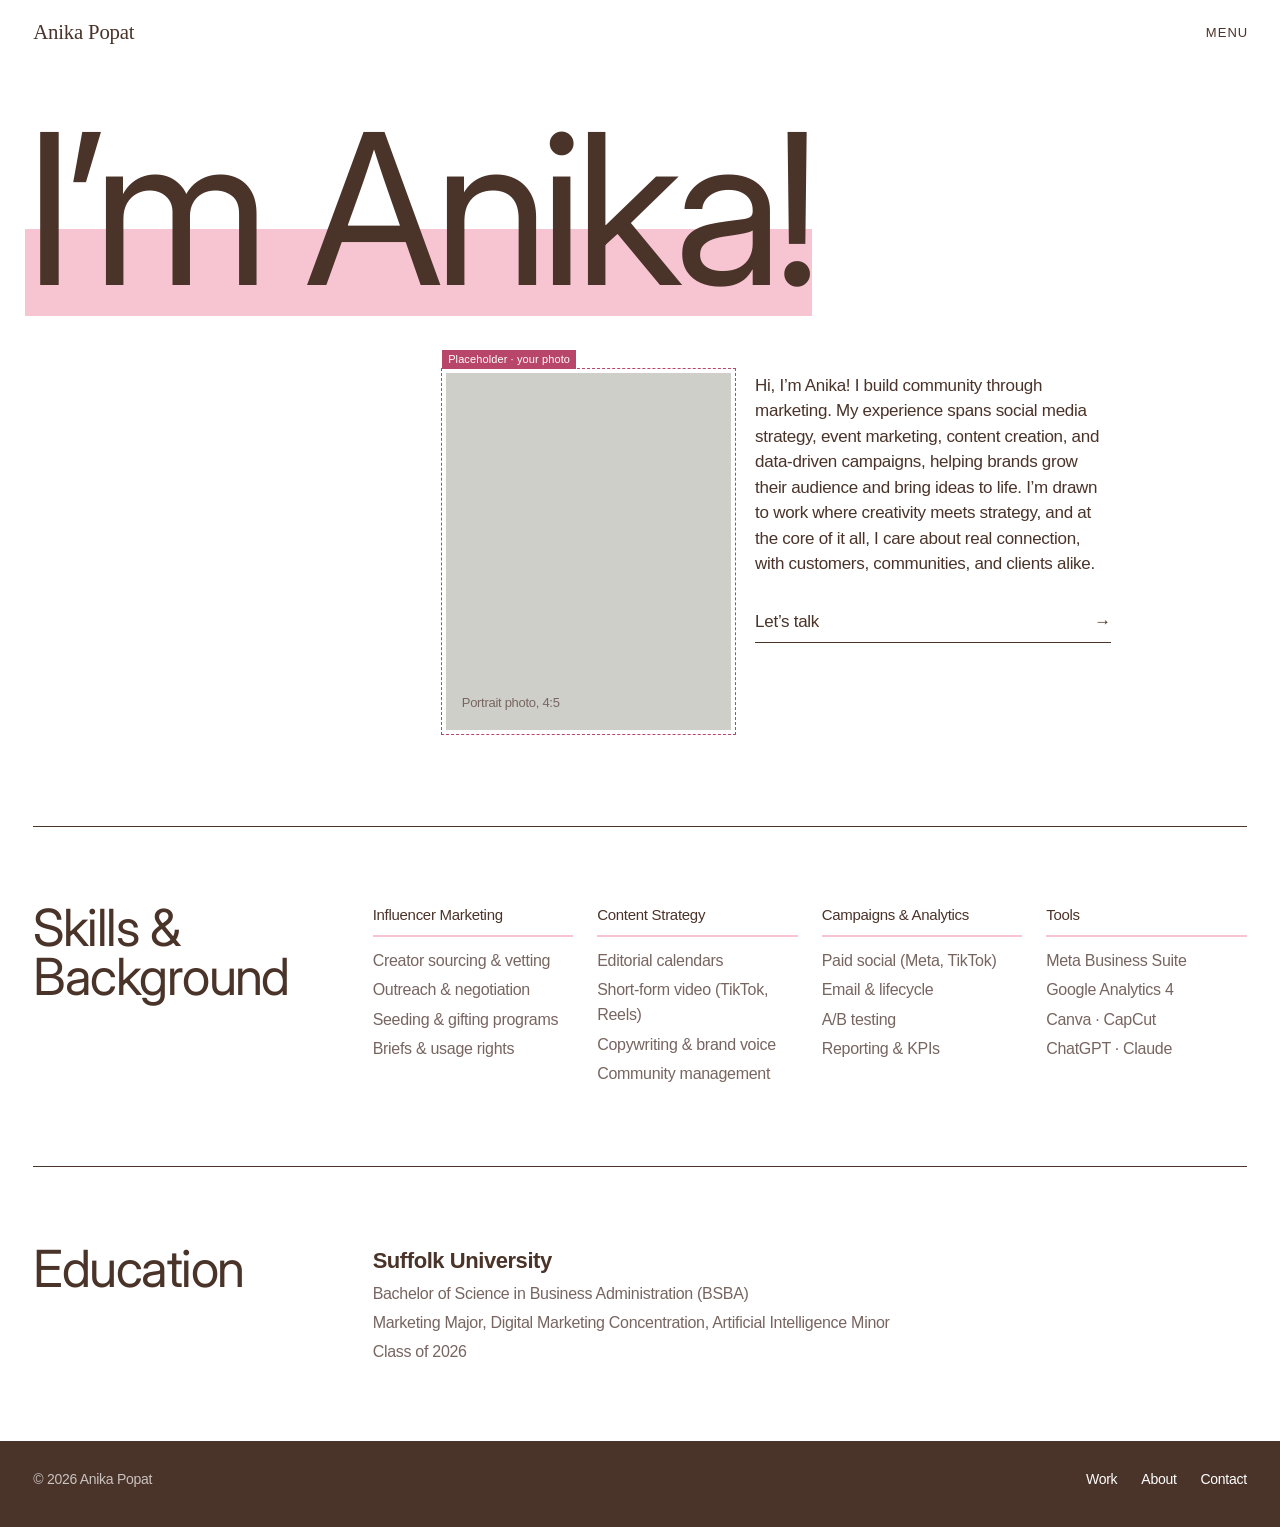
==== about.html @ 7a07354b "Portfolio site: home, work, about, contact, and two case studies Co-Authored-By: Claude Opus 5.5 <no" ====
<!doctype html>
<!-- Remove data-show-placeholders once all your real content is in (see README.md) -->
<html lang="en" data-show-placeholders>
<head>
  <meta charset="utf-8">
  <meta name="viewport" content="width=device-width, initial-scale=1">
  <title>About — Anika Popat</title>
  <meta name="description" content="Anika Popat: Boston-based marketer. Suffolk University BSBA: Marketing major, Digital Marketing concentration, Artificial Intelligence minor.">
  <meta property="og:title" content="About — Anika Popat">
  <meta property="og:type" content="website">
  <meta name="theme-color" content="#ffffff">
  <link rel="icon" href="data:image/svg+xml,%3Csvg xmlns='http://www.w3.org/2000/svg' viewBox='0 0 32 32'%3E%3Crect width='32' height='32' fill='%23121211'/%3E%3Ctext x='16' y='24' font-family='Georgia,serif' font-size='22' fill='%23f2f2ef' text-anchor='middle'%3EA%3C/text%3E%3C/svg%3E">
  <link rel="preconnect" href="https://fonts.googleapis.com">
  <link rel="preconnect" href="https://fonts.gstatic.com" crossorigin>
  <link rel="stylesheet" href="https://fonts.googleapis.com/css2?family=Inter:wght@400;500;600&family=Tinos:ital,wght@0,400;0,700;1,400&display=swap">
  <link rel="stylesheet" href="css/styles.css">
  <script src="js/main.js" defer></script>
</head>
<body>
  <a class="skip-link" href="#main">Skip to content</a>

  <header class="site-header wrap">
    <a class="site-header__mark" href="index.html">Anika Popat</a>
    <button class="menu-toggle" type="button" aria-expanded="false" aria-controls="site-menu">
      <span class="smallcaps" data-label>Menu</span>
    </button>
  </header>

  <div class="menu" id="site-menu" aria-hidden="true">
    <nav class="menu__inner wrap" aria-label="Main">
      <ol class="menu__list" role="list">
        <li class="menu__item"><a class="menu__link" href="work.html"><span class="menu__num">01</span><span class="menu__label">Work</span></a></li>
        <li class="menu__item"><a class="menu__link" href="about.html" aria-current="page"><span class="menu__num">02</span><span class="menu__label">About</span></a></li>
        <li class="menu__item"><a class="menu__link" href="contact.html"><span class="menu__num">03</span><span class="menu__label">Contact</span></a></li>
      </ol>
    </nav>
    <div class="menu__foot wrap">
      <span>© <span data-year>2026</span> Anika Popat</span>
      <ul role="list">
        <li><a href="https://www.linkedin.com/in/anikapopat">LinkedIn</a></li>
        <li><a href="assets/Anika-Popat-Resume.pdf">Resume</a></li>
      </ul>
    </div>
  </div>

  <main id="main">
    <div class="wrap">
      <!-- EDIT: your opening statement. Keep it to 2–3 sentences; it's set very large. -->
      <h1 class="hero__name hero__name--solo"><em class="hl">I’m Anika!</em></h1>

      <div class="about-body">
        <!--
          PHOTO: save your portrait as assets/anika-portrait.jpg (portrait crop, ~1200×1500)
          then replace the placeholder <span> below with:
            <img src="assets/anika-portrait.jpg" alt="Portrait of Anika Popat" width="1200" height="1500">
          It's shown in black & white via CSS; delete the `filter` line in
          .portrait img (css/styles.css) if you'd rather keep it in color.
        -->
        <figure class="portrait" data-placeholder="your photo">
          <span class="portrait__ph">Portrait photo, 4:5</span>
        </figure>

        <div class="bio">
          <p>Hi, I’m Anika! I build community through marketing. My experience spans social media strategy, event marketing, content creation, and data-driven campaigns, helping brands grow their audience and bring ideas to life. I’m drawn to work where creativity meets strategy, and at the core of it all, I care about real connection, with customers, communities, and clients alike.</p>
          <a class="rule-link" href="contact.html">Let’s talk <span class="rule-link__arrow" aria-hidden="true">→</span></a>
        </div>
      </div>

      <section class="facts" aria-labelledby="skills-heading">
        <div>
          <h2 id="skills-heading">Skills &amp; Background</h2>
        </div>

        <div class="skills">
          <!-- EDIT: tune these lists to match your resume -->
          <div>
            <h3>Influencer Marketing</h3>
            <ul role="list">
              <li>Creator sourcing &amp; vetting</li>
              <li>Outreach &amp; negotiation</li>
              <li>Seeding &amp; gifting programs</li>
              <li>Briefs &amp; usage rights</li>
            </ul>
          </div>
          <div>
            <h3>Content Strategy</h3>
            <ul role="list">
              <li>Editorial calendars</li>
              <li>Short-form video (TikTok, Reels)</li>
              <li>Copywriting &amp; brand voice</li>
              <li>Community management</li>
            </ul>
          </div>
          <div>
            <h3>Campaigns &amp; Analytics</h3>
            <ul role="list">
              <li>Paid social (Meta, TikTok)</li>
              <li>Email &amp; lifecycle</li>
              <li>A/B testing</li>
              <li>Reporting &amp; KPIs</li>
            </ul>
          </div>
          <div>
            <h3>Tools</h3>
            <ul role="list">
              <li>Meta Business Suite</li>
              <li>Google Analytics 4</li>
              <li>Canva · CapCut</li>
              <li>ChatGPT · Claude</li>
            </ul>
          </div>
        </div>
      </section>

      <section class="facts" aria-labelledby="edu-heading">
        <div>
          <h2 id="edu-heading">Education</h2>
        </div>
        <dl class="edu">
          <dt class="edu__school">Suffolk University</dt>
          <dd>Bachelor of Science in Business Administration (BSBA)</dd>
          <dd>Marketing Major, Digital Marketing Concentration, Artificial Intelligence Minor</dd>
          <dd>Class of 2026</dd>
        </dl>
      </section>
    </div>
  </main>

  <footer class="site-footer">
    <div class="site-footer__inner wrap">
      <span>© <span data-year>2026</span> Anika Popat</span>
      <ul role="list">
        <li><a href="work.html">Work</a></li>
        <li><a href="about.html">About</a></li>
        <li><a href="contact.html">Contact</a></li>
      </ul>
    </div>
  </footer>
</body>
</html>
---- css/styles.css ----
/* ==========================================================================
   Anika Popat — Portfolio
   One stylesheet for every page. Edit the tokens in :root to retheme.
   ========================================================================== */

:root {
  /* Anika's palette: white + espresso + baby pink.
     Baby pink is too light for text on white, so on white it's used as a
     FILL (highlights, tags, rules); on black it can be text and marks. */
  --bg: #ffffff;              /* white */
  --ink: #4a3329;             /* mocha brown */
  --muted: #776560;           /* warm brown-grey */
  --line: #ece2e4;
  --surface: #f6f0f1;
  --accent: #f7c5d2;          /* baby pink */
  --accent-text: #b8456a;     /* deeper rose for small text on white (hovers, labels) */
  --accent-light: #f7c5d2;
  --accent-ink: #4a3329;
  --accent-tint: #f7c5d2;
  --block: #4a3329;           /* espresso: closing block, footer, menu */
  --block-ink: #ffffff;
  --band: rgba(247, 197, 210, 0.35);   /* see-through baby pink wash */
  --band-ink: #4a3329;
  --band-star: #b8456a;
  --pop: #f7c5d2;             /* text selection */
  --menu-bg: #4a3329;
  --menu-ink: #ffffff;
  --menu-muted: #b3a29b;
  --menu-line: rgba(255, 255, 255, 0.16);
  --menu-dot: #f7c5d2;

  /* Type */
  /* Headlines: Times New Roman (Tinos is a free, identical stand-in for devices
     without it, mostly Android), squeezed horizontally by --squeeze to read as
     a condensed Times. 1 = normal width, 0.7 = very condensed. */
  --serif: "Times New Roman", Tinos, Times, serif;
  --squeeze: 0.78;
  /* Body text: Neue Haas Grotesk where installed; otherwise Helvetica Neue
     (its direct descendant, on every Mac/iPhone), then Helvetica/Arial. */
  --sans: "Neue Haas Grotesk Text Pro", "Neue Haas Grotesk Text", "Helvetica Neue",
          Helvetica, Arial, sans-serif;
  /* Tightens the body font so it reads slightly condensed.
     0 = normal; more negative = tighter (keep it above about -0.03em). */
  --sans-tracking: -0.018em;

  /* Layout */
  --gutter: clamp(1rem, 2.6vw, 2.25rem);
  --header-h: 4rem;
  --max: 110rem;

  --ease: cubic-bezier(0.2, 0.7, 0.1, 1);
}

/* --------------------------------------------------------------------------
   Base
   -------------------------------------------------------------------------- */
*, *::before, *::after { box-sizing: border-box; }

html {
  scroll-behavior: smooth;             /* in-page links glide (off for reduced motion) */
  -webkit-text-size-adjust: 100%;
  text-size-adjust: 100%;
}

body {
  margin: 0;
  background: var(--bg);
  color: var(--ink);
  font-family: var(--sans);
  font-size: 1rem;
  line-height: 1.55;
  letter-spacing: var(--sans-tracking);
  -webkit-font-smoothing: antialiased;
  text-rendering: optimizeLegibility;
}

body.menu-open { overflow: hidden; }

img { display: block; max-width: 100%; height: auto; }

::selection { background: var(--pop); color: var(--ink); }

a { color: inherit; text-decoration-thickness: 1px; text-underline-offset: 0.2em; }
a:hover { color: var(--accent-text); }

h1, h2, h3, p, ul, ol, figure, dl, dd { margin: 0; }
ul[role="list"], ol[role="list"] { list-style: none; padding: 0; }

:focus-visible {
  outline: 2px solid var(--accent-text);
  outline-offset: 3px;
}

/* A single highlighted word or mark in the signature color */
.hl {
  font-style: normal;
  background: linear-gradient(transparent 58%, var(--accent) 58%, var(--accent) 92%, transparent 92%);
  -webkit-box-decoration-break: clone;
  box-decoration-break: clone;
}
.hero__intro .hl { background: var(--accent); padding: 0 0.15em; border-radius: 2px; }

.visually-hidden {
  position: absolute !important;
  width: 1px; height: 1px;
  overflow: hidden;
  clip: rect(0 0 0 0);
  clip-path: inset(50%);
  white-space: nowrap;
}

.skip-link {
  position: absolute;
  left: var(--gutter);
  top: 0.5rem;
  z-index: 100;
  padding: 0.5rem 0.75rem;
  background: var(--ink);
  color: var(--bg);
  text-decoration: none;
  transform: translateY(-150%);
}
.skip-link:focus { transform: none; color: var(--bg); }

.wrap {
  width: 100%;
  max-width: var(--max);
  margin-inline: auto;
  padding-inline: var(--gutter);
}

/* Small caps label — used for the role/location line and a few quiet labels.
   Deliberately NOT applied to every heading. */
.smallcaps {
  font-variant-caps: all-small-caps;
  letter-spacing: 0.06em;
  font-size: 1.0625rem;
  line-height: 1.2;
}


/* --------------------------------------------------------------------------
   Header (shared) — wordmark · menu
   -------------------------------------------------------------------------- */
.site-header {
  position: relative;
  z-index: 60;
  height: var(--header-h);
  display: grid;
  grid-template-columns: 1fr auto;
  align-items: center;
  gap: 1rem;
  transition: color 0.3s var(--ease);
}

.site-header__mark {
  font-family: var(--serif);
  font-weight: 400;
  font-size: 1.3rem;
  letter-spacing: -0.02em;
  text-decoration: none;
  justify-self: start;
}
.site-header__mark:hover { color: inherit; }


.menu-toggle {
  justify-self: end;
  letter-spacing: inherit;
  appearance: none;
  border: 0;
  background: none;
  color: inherit;
  font: inherit;
  font-weight: 500;
  cursor: pointer;
  padding: 0.5rem 0 0.5rem 0.75rem;
  margin-right: -0.1rem;
}
.menu-toggle:hover { color: var(--accent-text); }
body.menu-open .menu-toggle:hover { color: var(--accent-light); }
.menu-toggle .smallcaps { font-size: 1.125rem; }


/* When the menu is open, header sits on top of the dark overlay */
body.menu-open .site-header {
  position: fixed;
  top: 0; left: 0; right: 0;
  color: var(--menu-ink);
}

/* --------------------------------------------------------------------------
   Full-screen overlay menu
   -------------------------------------------------------------------------- */
.menu {
  position: fixed;
  inset: 0;
  z-index: 50;
  background: var(--menu-bg);
  color: var(--menu-ink);
  display: flex;
  flex-direction: column;
  padding-top: var(--header-h);
  visibility: hidden;
  opacity: 0;
  transition: opacity 0.35s var(--ease), visibility 0s linear 0.35s;
}
.menu.is-open {
  visibility: visible;
  opacity: 1;
  transition: opacity 0.35s var(--ease), visibility 0s;
}

.menu__inner {
  flex: 1;
  display: flex;
  flex-direction: column;
  justify-content: center;
  padding-block: 2rem;
}

.menu__list { border-top: 1px solid var(--menu-line); }
.menu :focus-visible,
body.menu-open .site-header :focus-visible { outline-color: var(--menu-ink); }

.menu__item { border-bottom: 1px solid var(--menu-line); }

.menu__link {
  display: grid;
  grid-template-columns: 3rem 1fr;
  align-items: start;
  padding-block: clamp(0.5rem, 1.6vw, 1rem);
  text-decoration: none;
  color: var(--menu-ink);
}
.menu__num {
  font-size: 0.75rem;
  letter-spacing: 0.04em;
  color: var(--menu-muted);
  padding-top: 0.9em;
  font-variant-numeric: tabular-nums;
}
.menu__label {
  font-family: var(--serif);
  font-size: clamp(3rem, 9vw, 7.5rem);
  line-height: 1.02;
  letter-spacing: -0.03em;
  font-variation-settings: "opsz" 72;
  transition: transform 0.4s var(--ease), color 0.2s;
}
.menu__link:hover .menu__label,
.menu__link:focus-visible .menu__label { color: var(--menu-ink); transform: translateX(0.35em) scaleX(var(--squeeze)); }
.menu__link:hover { color: var(--menu-ink); }

/* The "you are here" dot, straight from the reference */
.menu__link[aria-current="page"] .menu__label::after {
  content: "";
  display: inline-block;
  width: calc(0.13em / var(--squeeze));     /* undo the squeeze so the dot stays round */
  height: 0.13em;
  margin-left: 0.3em;
  border-radius: 50%;
  background: var(--menu-dot);
  vertical-align: 0.05em;
}

.menu__foot {
  display: flex;
  justify-content: space-between;
  flex-wrap: wrap;
  gap: 0.5rem 1.5rem;
  padding-block: 1.25rem;
  font-size: 0.8125rem;
  color: var(--menu-muted);
}
.menu__foot a { color: var(--menu-ink); text-decoration: none; }
.menu__foot a:hover { color: var(--menu-ink); text-decoration: underline; }
.menu__foot ul { display: flex; gap: 1.5rem; }

/* Staggered entrance, only when motion is OK */
@media (prefers-reduced-motion: no-preference) {
  .menu__item {
    opacity: 0;
    transform: translateY(0.75rem);
    transition: opacity 0.5s var(--ease), transform 0.5s var(--ease);
  }
  .menu.is-open .menu__item { opacity: 1; transform: none; }
  .menu.is-open .menu__item:nth-child(2) { transition-delay: 0.05s; }
  .menu.is-open .menu__item:nth-child(3) { transition-delay: 0.1s; }
}

/* --------------------------------------------------------------------------
   Buttons / links with a rule under them ("See the work  →")
   -------------------------------------------------------------------------- */
.rule-link {
  display: flex;
  justify-content: space-between;
  align-items: baseline;
  gap: 2rem;
  padding-bottom: 0.45rem;
  border-bottom: 1px solid currentColor;
  text-decoration: none;
  font-weight: 500;
  font-size: 1.0625rem;
}
.rule-link__arrow { transition: transform 0.3s var(--ease); }
.rule-link:hover .rule-link__arrow { transform: translateX(0.25rem); }


/* Home header (after Porta): identity left · asterisk centre · stacked links right.
   Phones keep the Menu button + overlay. */
.site-header--stacked {
  height: auto;
  min-height: var(--header-h);
  padding-top: 1rem;
  padding-bottom: 0.5rem;
  align-items: start;
}
.site-header__id { display: grid; gap: 0.1rem; }
.site-header__sub { font-size: 0.8125rem; color: var(--muted); }
body.menu-open .site-header__sub { color: var(--menu-muted); }
.site-header__star { display: none; width: 1.75rem; height: 1.75rem; color: var(--accent-text); }
.site-header__nav { display: none; }

@media (min-width: 48rem) {
  .site-header--stacked { grid-template-columns: 1fr auto 1fr; }
  .site-header--stacked .menu-toggle { display: none; }
  .site-header__star { display: block; justify-self: center; margin-top: 0.15rem; }
  .site-header__nav { display: block; justify-self: end; text-align: right; }
  .site-header__nav a {
    font-size: 1.125rem;
    font-weight: 500;
    line-height: 1.35;
    text-decoration: none;
  }
}

/* --------------------------------------------------------------------------
   Home — scrolling band (mint) + results at a glance
   -------------------------------------------------------------------------- */
.marquee {
  margin-top: clamp(1rem, 3vw, 2rem);
  background: var(--band);
  color: var(--band-ink);
  overflow: hidden;
  padding-block: clamp(0.9rem, 2vw, 1.4rem);
}
.marquee__track { display: flex; width: max-content; }
.marquee__group {
  display: flex;
  align-items: center;
  gap: clamp(1.25rem, 3vw, 2.5rem);
  padding-right: clamp(1.25rem, 3vw, 2.5rem);
  font-family: var(--serif);
  font-size: clamp(2rem, 5vw, 4rem);
  line-height: 1;
  letter-spacing: -0.02em;
  white-space: nowrap;
}
.marquee__star {                         /* medium dot between the words */
  flex-shrink: 0;
  width: 0.3em;
  height: 0.3em;
  border-radius: 50%;
  background: var(--band-star);
}
@media (prefers-reduced-motion: no-preference) {
  .marquee__track { animation: marquee 38s linear infinite; }
  .marquee:hover .marquee__track { animation-play-state: paused; }
}
@keyframes marquee { to { transform: translateX(-50%); } }

.stats { padding-block: clamp(2.5rem, 6vw, 4.5rem); }
.stats__list {
  display: grid;
  grid-template-columns: repeat(2, minmax(0, 1fr));
  gap: 2rem 1.5rem;
}
@media (min-width: 56rem) { .stats__list { grid-template-columns: repeat(4, minmax(0, 1fr)); } }
.stats__list > div {
  display: flex;
  flex-direction: column-reverse;            /* number on top, label underneath */
  gap: 0.5rem;
  padding-top: 1rem;
  border-top: 4px solid var(--accent);
}
.stats__list dd {
  margin: 0;
  font-weight: 500;
  font-size: clamp(2.6rem, 6vw, 4.75rem);
  line-height: 1;
  letter-spacing: -0.045em;
  color: var(--ink);
}
.stats__list dt { font-size: 0.9375rem; font-weight: 500; }
.stats__list dt span { display: block; font-weight: 400; color: var(--muted); font-size: 0.875rem; }

/* --------------------------------------------------------------------------
   Home — full-bleed project strip (after Porta). Built for 2–3 projects:
   tiles share the width equally. On phones it becomes a swipeable row.
   -------------------------------------------------------------------------- */
.strip { padding-top: clamp(1rem, 3vw, 2rem); }

.strip .strip__list {                       /* .strip prefix beats the ul[role=list] reset */
  display: grid;
  grid-auto-flow: column;
  grid-auto-columns: 82%;
  gap: 0.5rem;
  overflow-x: auto;
  scroll-snap-type: x mandatory;
  padding: 1.5rem var(--gutter) 0.5rem;     /* top room for placeholder labels */
  scroll-padding-inline: var(--gutter);
  scrollbar-width: none;
}
.strip__list::-webkit-scrollbar { display: none; }
@media (min-width: 48rem) {
  .strip .strip__list {
    grid-auto-columns: 1fr;
    overflow: visible;
    padding-inline: 0;                       /* edge to edge */
  }
}

.strip__item { scroll-snap-align: start; }
@media (min-width: 48rem) {
  .strip__media { aspect-ratio: 5 / 6; }
}
.strip__link { display: block; text-decoration: none; }
.strip__link:hover { color: var(--ink); }

.strip__media {
  position: relative;
  aspect-ratio: 4 / 5;
  overflow: hidden;
  background: var(--ph-bg, var(--surface));
}
.strip__media img {
  width: 100%;
  height: 100%;
  object-fit: cover;
  transition: transform 0.8s var(--ease);
}
@media (prefers-reduced-motion: no-preference) {
  .strip__link:hover .strip__media img { transform: scale(1.03); }
}
/* With just two projects, use wider tiles so they don't tower */
@media (min-width: 48rem) {
  .strip__list:has(> .strip__item:nth-child(2):last-child) .strip__media { aspect-ratio: 4 / 3; }
}

/* Home tiles: a single brand graphic (logo/icon) centered on a brand color.
   Set --graphic-w on a tile to resize its graphic. */
.strip__media.cover-graphic {
  display: grid;
  grid-template-columns: minmax(0, 1fr);
  grid-template-rows: minmax(0, 1fr);
  place-items: center;
  padding: 8%;
}
.strip__media.cover-graphic img {
  width: var(--graphic-w, 60%);
  height: auto;
  max-height: 100%;
  object-fit: contain;
}
/* Phones: tiles are narrow and portrait, so give the graphic more of the width */
@media (max-width: 47.99rem) {
  .strip__media.cover-graphic img { width: min(100%, calc(var(--graphic-w, 60%) * 1.6)); }
}

.strip__ph {
  position: absolute;
  left: 1rem;
  bottom: 1rem;
  font-size: 0.8125rem;
  color: rgba(255, 255, 255, 0.8);
}

.strip__cap,
.strip__stat { padding-inline: 0; }
@media (min-width: 48rem) {
  .strip__cap,
  .strip__stat { padding-inline: clamp(0.75rem, 1.4vw, 1.25rem); }
}
.strip__cap {
  display: flex;
  justify-content: space-between;
  align-items: baseline;
  gap: 1rem;
  margin-top: 0.85rem;
}
.strip__title {
  font-size: 1.0625rem;
  font-weight: 500;
  line-height: 1.3;
  transition: color 0.2s;
}
.strip__link:hover .strip__title { color: var(--accent-text); }
.strip__stat {
  margin-top: 0.3rem;
  color: var(--muted);
  font-size: 0.9375rem;
}
.strip__num {
  font-family: var(--sans);
  font-weight: 500;
  font-size: 1.375rem;
  letter-spacing: -0.03em;
  color: var(--ink);
}

/* --------------------------------------------------------------------------
   Home — hero
   -------------------------------------------------------------------------- */
.hero {
  padding-bottom: clamp(1.5rem, 3vw, 2.25rem);
}

.hero__name {
  /* Times New Roman, squeezed horizontally to read as a condensed Times.
     Tinos is a free, metrically identical stand-in for devices without TNR
     (mostly Android). Change --name-squeeze to make it narrower or wider:
     1 = normal Times, 0.7 = very condensed. */
  --name-squeeze: var(--squeeze);
  font-family: "Times New Roman", Tinos, Times, serif;
  font-weight: 400;
  letter-spacing: -0.025em;
  line-height: 0.84;
  transform: scaleX(var(--name-squeeze));
  transform-origin: left center;
  /* Mobile: two stacked lines, each filling the width */
  font-size: 42vw;
  margin-top: clamp(1.5rem, 5vh, 4rem);
  margin-left: -0.04em;           /* optical alignment of the A */
}
.hero__name span { display: block; }

@media (min-width: 40rem) {
  .hero__name {
    font-size: 23vw;
    white-space: nowrap;
  }
  .hero__name span { display: inline; }
}
@media (min-width: 110rem) {
  /* Stop growing once the layout hits its max width */
  .hero__name { font-size: calc(var(--max) * 0.23); }
}

/* Same treatment for a single short line (About page "I'm Anika!"):
   always one line, left-aligned, filling --fit of the width
   (1 = edge to edge, 0.5 = half). Change --fit to resize it. */
.hero__name--solo { --fit: 0.85; white-space: nowrap; font-size: 25vw; }
@media (min-width: 40rem) { .hero__name--solo { --fit: 0.65; font-size: 19vw; } }
@media (min-width: 110rem) { .hero__name--solo { font-size: calc(var(--max) * 0.19); } }

/* Centered intro line + availability / "( See the work )" bar (Porta-style) */
.hero__intro {
  margin: clamp(2.5rem, 6vw, 4.5rem) auto 0;
  max-width: 34ch;
  text-align: center;
  font-size: clamp(1.25rem, 2.1vw, 1.85rem);
  font-weight: 500;
  line-height: 1.3;
  letter-spacing: -0.028em;
  text-wrap: balance;
}

.hero__bar {
  display: flex;
  flex-wrap: wrap;
  justify-content: space-between;
  align-items: center;
  gap: 1.25rem 2rem;
  margin-top: clamp(3rem, 8vw, 6rem);
}

.paren-link {
  margin-left: auto;                       /* stays on the right even on its own */
  font-size: clamp(1.15rem, 1.8vw, 1.6rem);
  font-weight: 500;
  text-decoration: none;
  white-space: nowrap;
}
.paren-link:hover { color: var(--accent-text); }

.status {
  display: flex;
  align-items: center;
  gap: 0.6rem;
  font-size: 0.9375rem;
  color: var(--muted);
}
.status__dot {
  width: 0.5rem;
  height: 0.5rem;
  border-radius: 50%;
  background: var(--accent);
  flex-shrink: 0;
}
@media (prefers-reduced-motion: no-preference) {
  .hero__name span {
    animation: rise 1s var(--ease) both;
  }
  .hero__name span + span { animation-delay: 0.08s; }
  .hero__intro,
  .hero__bar { animation: fade 1s var(--ease) 0.35s both; }
}
@keyframes rise { from { opacity: 0; transform: translateY(0.12em); } }
@keyframes fade { from { opacity: 0; } }

/* --------------------------------------------------------------------------
   Page intro (Work / Contact titles)
   -------------------------------------------------------------------------- */
.page-intro {
  padding-top: clamp(3rem, 10vw, 8rem);
  padding-bottom: clamp(2rem, 4vw, 3rem);
  display: flex;
  flex-wrap: wrap;
  align-items: flex-end;
  justify-content: space-between;
  gap: 1.5rem 2rem;
}
.page-title {
  font-family: var(--serif);
  font-weight: 400;
  font-variation-settings: "opsz" 72;
  font-size: clamp(4rem, 13vw, 11rem);
  line-height: 0.85;
  letter-spacing: -0.045em;
  margin-left: -0.03em;
}
.page-intro__note {
  max-width: 34ch;
  color: var(--muted);
}

/* --------------------------------------------------------------------------
   Work — filters
   -------------------------------------------------------------------------- */
.filters { display: flex; flex-wrap: wrap; gap: 0.375rem; }
.filter {
  appearance: none;
  letter-spacing: inherit;
  font: inherit;
  font-size: 0.875rem;
  line-height: 1;
  padding: 0.55rem 0.8rem;
  border: 1px solid var(--line);
  border-radius: 2px;
  background: transparent;
  color: var(--muted);
  cursor: pointer;
  transition: background 0.2s, color 0.2s, border-color 0.2s;
}
.filter:hover { color: var(--ink); border-color: var(--ink); }
.filter[aria-pressed="true"] {
  background: var(--ink);
  border-color: var(--ink);
  color: var(--bg);
}
.filter__count {
  font-size: 0.75em;
  vertical-align: 0.35em;
  margin-left: 0.2em;
  opacity: 0.7;
  font-variant-numeric: tabular-nums;
}

/* --------------------------------------------------------------------------
   Work — grid (masonry via CSS columns; filtering just hides items)
   -------------------------------------------------------------------------- */
/* Simple grid: suits a handful of projects (CSS columns misbehave with only 2) */
.work-grid {
  display: grid;
  grid-template-columns: 1fr;
  gap: clamp(2rem, 4vw, 3rem) clamp(1rem, 2vw, 1.5rem);
  align-items: start;
  padding-top: 1.25rem;                     /* room for placeholder labels */
  padding-bottom: clamp(4rem, 8vw, 7rem);
}
@media (min-width: 40rem) { .work-grid { grid-template-columns: repeat(2, 1fr); } }
@media (min-width: 68rem) { .work-grid { grid-template-columns: repeat(3, 1fr); } }
.case[hidden] { display: none; }

.case__link { display: block; text-decoration: none; }
.case__link:hover { color: var(--ink); }

.case__media {
  position: relative;
  overflow: hidden;
  background: var(--surface);
}
.case__media img,
.case__ph {
  width: 100%;
  aspect-ratio: var(--ratio, 4 / 5);
  object-fit: cover;
  transition: transform 0.7s var(--ease);
}
@media (prefers-reduced-motion: no-preference) {
  .case__link:hover .case__media img,
  .case__link:hover .case__ph { transform: scale(1.025); }
}

/* Placeholder cover — swap for a real <img> (see comments in work.html) */
.case__ph {
  display: flex;
  flex-direction: column;
  justify-content: space-between;
  padding: 1rem;
  background: var(--ph-bg, #dcdbd5);
  color: var(--ph-ink, var(--muted));
  font-size: 0.8125rem;
}
.case__ph-num {
  font-family: var(--sans);
  font-weight: 500;
  font-size: clamp(4rem, 9vw, 7rem);
  line-height: 0.8;
  letter-spacing: -0.04em;
  color: var(--ph-num, rgba(0,0,0,0.12));
}

.case__row {
  display: flex;
  justify-content: space-between;
  align-items: baseline;
  gap: 1rem;
  margin-top: 0.85rem;
}
.case__title {
  font-size: 1.0625rem;
  font-weight: 500;
  line-height: 1.3;
  transition: color 0.2s;
}
.case__link:hover .case__title { color: var(--accent-text); }

.tag {
  flex-shrink: 0;
  font-size: 0.75rem;
  line-height: 1;
  padding: 0.35rem 0.5rem;
  border-radius: 2px;
  background: var(--accent-tint);
  color: var(--ink);
}

.case__brief {
  margin-top: 0.35rem;
  color: var(--muted);
  font-size: 0.9375rem;
  max-width: 44ch;
}

.case__result {
  display: flex;
  align-items: baseline;
  gap: 0.6rem;
  margin-top: 0.9rem;
  padding-top: 0.75rem;
  border-top: 1px solid var(--line);
}
.case__stat {
  font-family: var(--sans);
  font-weight: 500;
  font-size: 1.75rem;
  line-height: 1;
  letter-spacing: -0.04em;
  font-variant-numeric: lining-nums;
}
.case__stat-label { font-size: 0.875rem; color: var(--muted); line-height: 1.3; }

.work-empty { padding-block: 3rem; color: var(--muted); }

/* Single-graphic cover (a logo or icon) centered on a brand color */
.case__ph.cover-graphic {
  display: grid;
  grid-template-columns: minmax(0, 1fr);  /* one full-width column, so the graphic truly centers */
  place-items: center;
  padding: var(--graphic-pad, 12%);       /* breathing room around the graphic */
}
.case__media .cover-graphic img {
  width: var(--graphic-w, 82%);           /* set --graphic-w on a card to resize its graphic */
  height: auto;
  aspect-ratio: auto;
  object-fit: contain;
}

/* --------------------------------------------------------------------------
   About
   -------------------------------------------------------------------------- */
.about-body {
  display: grid;
  gap: 2rem;
  padding-top: clamp(2.5rem, 5vw, 4rem);
  padding-bottom: clamp(4rem, 8vw, 6rem);
}
.portrait {
  position: relative;
  aspect-ratio: 4 / 5;
  background: #cfcfca;
  overflow: hidden;
}
.portrait img { width: 100%; height: 100%; object-fit: cover; filter: grayscale(1); }
.portrait__ph {
  position: absolute;
  inset: 0;
  display: flex;
  align-items: flex-end;
  padding: 1rem;
  font-size: 0.8125rem;
  color: var(--muted);
}

.bio { display: flex; flex-direction: column; gap: 1rem; max-width: 40ch; font-size: 1rem; }
.bio .rule-link { margin-top: 1rem; }
.bio p { font-size: 1.0625rem; line-height: 1.5; }

@media (min-width: 48rem) {
  .about-body {
    grid-template-columns: repeat(12, 1fr);
    column-gap: clamp(1rem, 2vw, 1.5rem);
    align-items: start;
  }
  .portrait { grid-column: 4 / span 4; }
  .bio { grid-column: 8 / span 5; }
}
@media (min-width: 80rem) {
  .portrait { grid-column: 5 / span 3; }
  .bio { grid-column: 8 / span 4; }
}

/* Education + skills */
.facts {
  display: grid;
  gap: 2.5rem;
  padding-block: clamp(3rem, 6vw, 5rem);
  border-top: 1px solid var(--ink);
}
.facts h2 {
  font-family: var(--serif);
  font-weight: 400;
  font-size: clamp(2.5rem, 5vw, 4.25rem);
  letter-spacing: -0.025em;
  line-height: 0.95;
}
.skills {
  display: grid;
  gap: 2rem 1.5rem;
}
.skills h3 {
  font-size: 0.9375rem;
  font-weight: 500;
  padding-bottom: 0.5rem;
  margin-bottom: 0.6rem;
  border-bottom: 2px solid var(--accent);
}
.skills li { color: var(--muted); padding-block: 0.15rem; }

.edu { display: grid; gap: 0.25rem; }
.edu__school { font-family: var(--sans); font-weight: 700; font-size: 1.375rem; letter-spacing: -0.02em; }
.edu dd, .edu p { color: var(--muted); }

@media (min-width: 40rem) { .skills { grid-template-columns: repeat(2, 1fr); } }
@media (min-width: 64rem) {
  .facts { grid-template-columns: 1fr 3fr; column-gap: 3rem; }
  .skills { grid-template-columns: repeat(4, 1fr); }
}

/* --------------------------------------------------------------------------
   Contact
   -------------------------------------------------------------------------- */
.contact-lede {
  max-width: 38ch;
  color: var(--muted);
  font-size: 1.0625rem;
}
.contact-list {
  border-top: 1px solid var(--ink);
  margin-top: clamp(2rem, 5vw, 3.5rem);
  margin-bottom: clamp(4rem, 8vw, 7rem);
}
.contact-row { border-bottom: 1px solid var(--line); }
.contact-row__inner {
  display: grid;
  grid-template-columns: 1fr auto;
  grid-template-areas: "label action" "value value";
  gap: 0.25rem 1rem;
  align-items: baseline;
  padding-block: clamp(1.1rem, 2.5vw, 1.75rem);
}
.contact-row__label { grid-area: label; color: var(--accent-text); font-size: 0.9375rem; font-weight: 500; }
.contact-row__value {
  grid-area: value;
  font-family: var(--serif);
  font-size: clamp(1.6rem, 5vw, 4rem);
  line-height: 1.1;
  letter-spacing: -0.03em;
  text-decoration: none;
  overflow-wrap: anywhere;
  width: fit-content;
}
.contact-row__action {
  grid-area: action;
  font-size: 0.875rem;
  font-weight: 500;
}
.copy-btn {
  appearance: none;
  border: 0;
  background: none;
  padding: 0;
  font: inherit;
  color: inherit;
  cursor: pointer;
  text-decoration: underline;
  text-underline-offset: 0.2em;
}
.copy-btn:hover { color: var(--accent-text); }

@media (min-width: 48rem) {
  .contact-row__inner {
    grid-template-columns: 10rem 1fr auto;
    grid-template-areas: "label value action";
  }
}

/* --------------------------------------------------------------------------
   Case study template
   -------------------------------------------------------------------------- */
.cs-head { padding-top: clamp(2.5rem, 7vw, 5rem); }

/* Project color band: the top of a case study sits on the project's brand color
   (--proj-bg) with its cover graphic. The box-shadow + clip-path pair paints the
   color edge to edge without widening the page. */
.cs-band {
  display: grid;
  gap: 2rem;
  align-items: center;
  padding-bottom: clamp(2rem, 4vw, 3rem);
  background: var(--proj-bg);
  box-shadow: 0 0 0 100vmax var(--proj-bg);
  clip-path: inset(0 -100vmax);
}
.cs-band .cs-facts { grid-column: 1 / -1; }
.cs-band__art { display: grid; place-items: center; }
.cs-band__art img { width: min(100%, var(--art-w, 22rem)); height: auto; }
@media (min-width: 64rem) {
  .cs-band { grid-template-columns: 1.6fr 1fr; }
}
.cs-band + .cs-results { margin-top: clamp(2rem, 4vw, 3rem); }

/* SASA page: its brand is multi-colored, so the results become tiles in
   SASA's four colors (dark text on each), and the pink is used for rules.
   SASA pink is too light for small text on beige, so section numbers stay ink. */
.cs--sasa .cs-results { border-block: 0; gap: 0.75rem; }
.cs--sasa .cs-results > div { padding: 1.25rem 1.25rem 1.4rem; }
.cs--sasa .cs-results > div:nth-child(1) { background: #77d1a9; }   /* mint */
.cs--sasa .cs-results > div:nth-child(2) { background: #f17789; }   /* pink */
.cs--sasa .cs-results > div:nth-child(3) { background: #fcd74d; }   /* yellow */
.cs--sasa .cs-results > div:nth-child(4) { background: #c278df; }   /* purple */
.cs--sasa .cs-results strong { color: var(--ink); }
.cs--sasa .cs-results span { color: rgba(74, 51, 41, 0.85); }
.cs--sasa .cs-num { color: var(--ink); }
.cs--sasa .cs-section a:hover,
.cs--sasa .cs-back:hover { color: var(--ink); text-decoration-color: var(--proj); }
/* Dividers (pillars, event steps): soft SASA mint */
.cs--sasa .t--text,
.cs--sasa .steps li { border-top: 2px solid #77d1a9; }

/* Per-project accent (--proj): section numbers, big stats, rules, hovers */
.cs-num { color: var(--proj, var(--muted)); }
.cs-results strong { color: var(--proj, var(--ink)); }
.cs-section a:hover,
.cs-back:hover { color: var(--proj, var(--accent-text)); }
.cs-back { font-size: 0.9375rem; font-weight: 500; }
.cs-title {
  margin-top: 1.5rem;
  font-family: var(--serif);
  font-weight: 400;
  font-variation-settings: "opsz" 72;
  font-size: clamp(2.6rem, 7vw, 6.5rem);
  line-height: 0.95;
  letter-spacing: -0.04em;
  max-width: 16ch;
  text-wrap: balance;
}
.cs-summary {
  margin-top: 1.5rem;
  max-width: 48ch;
  font-size: 1.125rem;
  color: var(--muted);
}
.cs-facts {
  display: grid;
  grid-template-columns: repeat(2, 1fr);
  gap: 1.25rem 1.5rem;
  margin-top: clamp(2rem, 4vw, 3rem);
  padding-top: 1.25rem;
  border-top: 1px solid var(--ink);
}
.cs-facts dt { font-size: 0.8125rem; color: var(--muted); }
.cs-facts dd { margin-top: 0.2rem; }
@media (min-width: 48rem) { .cs-facts { grid-template-columns: repeat(4, 1fr); } }

.cs-hero {
  margin-block: clamp(2rem, 5vw, 4rem);
  aspect-ratio: 16 / 9;
  background: var(--surface);
  display: flex;
  align-items: flex-end;
  padding: 1rem;
  font-size: 0.8125rem;
  color: var(--muted);
}

.cs-results {
  display: grid;
  gap: 1.5rem;
  padding-block: 2rem;
  border-block: 1px solid var(--line);
}
.cs-results div { display: grid; gap: 0.25rem; }
.cs-results strong {
  font-family: var(--sans);
  font-weight: 500;
  font-size: clamp(2.75rem, 6vw, 4.5rem);
  line-height: 1;
  letter-spacing: -0.04em;
}
.cs-results span { color: var(--muted); font-size: 0.9375rem; }
.cs-results { grid-template-columns: repeat(2, 1fr); }
@media (min-width: 64rem) { .cs-results { grid-template-columns: repeat(auto-fit, minmax(10rem, 1fr)); } }

.cs-section {
  display: grid;
  gap: 1rem;
  padding-block: clamp(2.5rem, 5vw, 4rem);
}
.cs-section h2 {
  font-family: var(--serif);
  font-weight: 400;
  font-size: clamp(1.6rem, 3vw, 2.4rem);
  letter-spacing: -0.02em;
  line-height: 1.1;
}
.cs-section__body { display: grid; gap: 1rem; max-width: 62ch; }
.cs-section__body ul { padding-left: 1.1rem; display: grid; gap: 0.4rem; }
@media (min-width: 64rem) {
  .cs-section { grid-template-columns: 1fr 3fr; column-gap: 2.5rem; }
}

.cs-next { padding-bottom: clamp(4rem, 8vw, 6rem); max-width: 28rem; }

/* ---- Case study building blocks ----
   Every image on a case study page sits in ONE grid (.grid4: 4 columns,
   2 on phones) and comes in one of three tile shapes, so sections line up:
     .t           post/photo tile, 4:5, cropped to fill
     .t--wide     spans 2 columns, 8:5 (landscape photos, logos)
     .t--tall     9:16 (feed screenshots, shown whole inside a frame)
   .t--frame shows the whole image on white instead of cropping it.
   Every tile has a one-line caption so rows stay level. */
.cs-wide { grid-column: 1 / -1; margin-top: 1rem; }

.cs-label { display: flex; flex-direction: column; gap: 0.6rem; }
.cs-num {
  font-size: 0.75rem;
  color: var(--muted);
  letter-spacing: 0.02em;
  font-variant-numeric: tabular-nums;
}

.grid4 {
  display: grid;
  grid-template-columns: repeat(2, minmax(0, 1fr));
  gap: 1.5rem 0.75rem;
  align-items: start;
}
@media (min-width: 48rem) { .grid4 { grid-template-columns: repeat(4, minmax(0, 1fr)); } }

.t { margin: 0; min-width: 0; }
.t__img {
  position: relative;
  overflow: hidden;
  aspect-ratio: 4 / 5;
  background: var(--surface);
}
.t__img img {
  position: absolute;
  inset: 0;
  width: 100%;
  height: 100%;
  object-fit: cover;
}
.t figcaption {
  margin-top: 0.5rem;
  font-size: 0.8125rem;
  font-weight: 700;
  color: var(--muted);
  white-space: nowrap;
  overflow: hidden;
  text-overflow: ellipsis;
}

/* Keep the top of the image when cropping (Stories with captions at the top) */
.t--top .t__img img { object-position: top; }

.t--wide { grid-column: span 2; }
.t--wide .t__img { aspect-ratio: 8 / 5; }
.t--tall .t__img { aspect-ratio: 9 / 16; }

.t--frame .t__img { background: #fff; outline: 1px solid var(--line); outline-offset: -1px; }
.t--frame .t__img img { inset: 7%; width: 86%; height: 86%; object-fit: contain; }
.t--tall.t--frame .t__img img { inset: 4%; width: 92%; height: 92%; }
/* Logos: no box around them, just the logo on the page */
.t--bare .t__img { outline: none; background: transparent; }
.t--bare .t__img img { transform: scale(var(--logo-scale, 1)); }
/* Circular logo: crop to the circle so the file's faint square edge disappears */
.t--circle .t__img img { width: auto; aspect-ratio: 1; left: 50%; translate: -50% 0; border-radius: 50%; }

/* Brand system card (palette + type) fills a tall tile */
.t--kit .kit {
  display: flex;
  flex-direction: column;
  justify-content: space-between;
  gap: 1.25rem;
  padding: 1.25rem;
  background: #fff;
  outline: 1px solid var(--line);
  outline-offset: -1px;
}
.kit h3 { font-size: 0.875rem; font-weight: 500; margin-bottom: 0.75rem; }

/* Phones: the "before" feed leads full width, the brand card goes full width
   and sizes to its content */
@media (max-width: 47.99rem) {
  .t--lead { grid-column: span 2; }
  .t--lead .t__img { aspect-ratio: 4 / 5; }
  .t--kit { grid-column: span 2; }
  .t--kit .t__img { aspect-ratio: auto; }
}

.swatches { display: grid; gap: 0.5rem; }
.swatches li { display: flex; align-items: center; gap: 0.65rem; font-size: 0.875rem; }
.swatch {
  width: 1.75rem;
  height: 1.75rem;
  border: 1px solid var(--line);
  flex-shrink: 0;
}
.swatches code { font: inherit; color: var(--muted); font-variant-numeric: tabular-nums; }
.type-list { display: grid; gap: 0.5rem; font-size: 0.875rem; }
.type-list li { padding-bottom: 0.5rem; border-bottom: 1px solid var(--line); }
.type-list li:last-child { border-bottom: 0; padding-bottom: 0; }
.type-list span { color: var(--muted); margin-left: 0.35rem; }

/* Content pillars: each pillar is a row: text (2 cols) + two post tiles */
.t--text {
  grid-column: span 2;
  padding-top: 0.75rem;
  border-top: 1px solid var(--proj, var(--ink));
}
.t--text h3 { font-size: 1.0625rem; font-weight: 500; margin-bottom: 0.4rem; }
.t--text h3 .cs-num { display: block; margin-bottom: 0.4rem; }
.t--text p { color: var(--muted); max-width: 34ch; }

/* Process steps */
.steps { display: grid; gap: 0.75rem; }
.steps li {
  padding-top: 0.75rem;
  border-top: 1px solid var(--proj, var(--ink));
  font-weight: 500;
}
.steps span {
  display: block;
  font-size: 0.75rem;
  font-weight: 400;
  color: var(--muted);
  margin-bottom: 0.35rem;
  font-variant-numeric: tabular-nums;
}
@media (min-width: 48rem) { .steps { grid-template-columns: repeat(5, 1fr); gap: 1rem; } }

/* --------------------------------------------------------------------------
   Footer (shared)
   -------------------------------------------------------------------------- */
.site-footer {
  padding-block: 1.75rem 2.25rem;
  font-size: 0.875rem;
  background: var(--block);
  color: rgba(255, 255, 255, 0.7);
}
.cta-band + .site-footer { border-top: 1px solid rgba(255, 255, 255, 0.16); }
.site-footer :focus-visible { outline-color: var(--block-ink); }
.site-footer__inner {
  display: flex;
  flex-wrap: wrap;
  justify-content: space-between;
  gap: 1rem 2rem;
}
.site-footer ul { display: flex; flex-wrap: wrap; gap: 0.5rem 1.5rem; }
.site-footer a { color: var(--block-ink); text-decoration: none; }
.site-footer a:hover { color: var(--block-ink); text-decoration: underline; }

/* Closing call-to-action on home: a full-width wine block */
.cta-band {
  background: var(--block);
  color: var(--block-ink);
}
.cta-band a { color: var(--block-ink); }
.cta-band a:hover { color: var(--block-ink); text-decoration: underline; }
.cta-band :focus-visible { outline-color: var(--block-ink); }
.cta {
  padding-block: clamp(4rem, 10vw, 8rem);
  display: grid;
  gap: 2rem;
}
.cta__line {
  color: var(--accent);
  font-family: var(--serif);
  font-weight: 400;
  font-size: clamp(2.4rem, 7vw, 6rem);
  line-height: 0.98;
  letter-spacing: -0.04em;
  max-width: 14ch;
}
.cta .rule-link { max-width: 26rem; }
@media (min-width: 48rem) {
  .cta { grid-template-columns: 1fr minmax(16rem, 26rem); align-items: end; }
}

/* --------------------------------------------------------------------------
   CONDENSED HEADLINES
   Every headline is Times New Roman squeezed by --squeeze, matching the big
   name. Multi-line ones are laid out wider first (÷ --squeeze) so that after
   squeezing they still fill their column instead of leaving a gap on the right.
   Numbers/stats use Times too but stay unsqueezed for legibility.
   -------------------------------------------------------------------------- */
.site-header__mark,
.menu__label,
.page-title,
.facts h2,
.cs-section h2,
.cs-title,
.cta__line,
.contact-row__value {
  transform: scaleX(var(--squeeze));
  transform-origin: left top;
  letter-spacing: -0.015em;
}
.site-header__mark,
.menu__label { display: inline-block; }

/* Multi-line headlines: widen the layout box to compensate */
.facts h2,
.cs-section h2 { width: calc(100% / var(--squeeze)); }
.cs-title  { width: calc(100% / var(--squeeze)); max-width: calc(16ch / var(--squeeze)); }
.cta__line { width: calc(100% / var(--squeeze)); max-width: calc(14ch / var(--squeeze)); }
.contact-row__value { max-width: calc(100% / var(--squeeze)); }

/* Case study titles and section headings use regular-width
   Times New Roman instead of the condensed version */
.cs-title,
.cs-section h2 {
  transform: none;
  width: auto;
  letter-spacing: -0.01em;
}

/* --------------------------------------------------------------------------
   HEADINGS IN SUISSE INT'L
   Every heading except the big home-page name (and the small name mark in
   the header) uses Suisse Int'l. It's a paid font: if its files are
   installed/added it's used; otherwise Inter (free, Google Fonts) stands in.
   Grotesks shouldn't be squeezed, so the condensing is switched off here.
   -------------------------------------------------------------------------- */
:root {
  --display: "Suisse Intl", "Suisse Int'l", "SuisseIntl", Inter, "Helvetica Neue", Arial, sans-serif;
}
.hero__name--solo,
.menu__label,
.page-title,
.facts h2,
.cs-title,
.cs-section h2,
.cta__line,
.contact-row__value,
.marquee__group {
  font-family: var(--display);
  font-weight: 400;
  font-variation-settings: normal;
  letter-spacing: -0.04em;
  transform: none;
  width: auto;
}
.hero__name--solo { line-height: 0.95; }
.cta__line { max-width: 14ch; }
.contact-row__value { max-width: 100%; letter-spacing: -0.035em; }
.cs-section h2, .facts h2 { letter-spacing: -0.03em; }
.cs-title { max-width: 20ch; }
.facts h2 { font-size: clamp(2.2rem, 4vw, 3.5rem); }
.marquee__group { letter-spacing: -0.03em; }
.menu__link:hover .menu__label,
.menu__link:focus-visible .menu__label { transform: translateX(0.35em); }
.menu__link[aria-current="page"] .menu__label::after { width: 0.13em; }

/* Header name: regular-width (not condensed) Times New Roman */
.site-header__mark { transform: none; letter-spacing: -0.01em; }

/* In-page "jump" links (e.g. Channels on a case study) */
.jump-links a {
  text-decoration-color: var(--accent);
  text-decoration-thickness: 2px;
  text-underline-offset: 0.25em;
}
.jump-links a:hover { color: var(--accent-text); }
[id] { scroll-margin-top: 1.5rem; }

/* --------------------------------------------------------------------------
   RESULTS STACK (case study section 07)
   Each result is a pill only as long as its text, in a project brand color
   (--b background, --c text). Pills touch and overlap, shift left/right
   (--x) and tilt (--r) so the pile looks loose and hand-placed.
   -------------------------------------------------------------------------- */
.cs-section--results .cs-label { grid-column: 1 / -1; }
.bubbles {
  display: grid;
  grid-template-columns: 1fr 1fr;            /* two piles of three, side by side */
  grid-auto-flow: column;
  grid-template-rows: repeat(3, auto);
  justify-items: stretch;                    /* every pill fills its column: both piles same size */
  column-gap: 0;                             /* the two piles touch */
  margin-top: clamp(1.5rem, 3vw, 2.5rem);
  padding: 0.75rem 0 1.5rem;
}
.bubble {
  position: relative;
  display: flex;
  align-items: baseline;
  gap: 0.85rem;
  max-width: 100%;
  padding: clamp(0.9rem, 1.6vw, 1.4rem) clamp(1.6rem, 3vw, 2.8rem);
  border-radius: 999px;
  background: var(--b, var(--accent));
  color: var(--c, var(--ink));
  margin-left: var(--x, 0);
  rotate: var(--r, 0deg);
  transition: transform 0.35s var(--ease);
}
.bubble:not(:nth-child(3n+1)) { margin-top: -0.2rem; }   /* pills stick to the one above */
.bubble strong {
  flex-shrink: 0;
  font-family: var(--display);
  font-weight: 500;
  font-size: clamp(2rem, 4.2vw, 4.2rem);
  line-height: 1;
  letter-spacing: -0.045em;
}
.bubble span {
  font-size: clamp(0.9375rem, 1.35vw, 1.25rem);
  line-height: 1.25;
  white-space: nowrap;
}
/* Loose pile: shifts and tilts */
.bubble:nth-child(1) { --x: 0%; --r: -2.5deg; z-index: 1; }
.bubble:nth-child(2) { --x: 0%; --r: 2deg;    z-index: 2; }
.bubble:nth-child(3) { --x: 0%; --r: -1.5deg; z-index: 3; }
.bubble:nth-child(4) { --x: 0%; --r: 2deg;    z-index: 2; margin-left: -1.25rem; }  /* nudge into the left pile */
.bubble:nth-child(5) { --x: 0%; --r: -2.5deg; z-index: 3; margin-left: -1.25rem; }
.bubble:nth-child(6) { --x: 0%; --r: 1.5deg;  z-index: 4; margin-left: -1.25rem; }
@media (max-width: 63.99rem) {               /* narrower screens: one pile */
  .bubbles { grid-template-columns: 1fr; grid-auto-flow: row; grid-template-rows: none; justify-items: start; }
  .bubble { width: fit-content; margin-left: var(--x, 0) !important; }
  .bubble:not(:first-child) { margin-top: -0.2rem !important; }
  .bubble:nth-child(2) { --x: 14%; }
  .bubble:nth-child(3) { --x: 4%; }
  .bubble:nth-child(4) { --x: 18%; }
  .bubble:nth-child(5) { --x: 6%; }
  .bubble:nth-child(6) { --x: 12%; }
}
@media (max-width: 47.99rem) {
  .bubble { padding: 0.6rem 1.2rem 0.7rem; gap: 0.6rem; }
  .bubble strong { font-size: clamp(1.5rem, 7vw, 2rem); }
  .bubble span { white-space: normal; font-size: 0.875rem; }
  .bubble + .bubble { margin-top: 0rem; }
  .bubble:nth-child(odd)  { --r: -1.5deg; }
  .bubble:nth-child(even) { --r: 1.5deg; }
  .bubble:nth-child(1) { --x: 0rem; }
  .bubble:nth-child(2) { --x: 1.5rem; }
  .bubble:nth-child(3) { --x: 0.5rem; }
  .bubble:nth-child(4) { --x: 2rem; }
  .bubble:nth-child(5) { --x: 0.75rem; }
  .bubble:nth-child(6) { --x: 1.75rem; }
  .bubble { --r: calc(var(--r-m, 0) * 1deg); }
  .bubble:nth-child(odd)  { --r: -2deg; }
  .bubble:nth-child(even) { --r: 2deg; }
}
@media (prefers-reduced-motion: no-preference) {
  .bubble:hover { transform: translateY(-4px) scale(1.03); z-index: 10; }
}

/* --------------------------------------------------------------------------
   SCROLL REVEAL (classes added by js/main.js)
   Uses the separate `translate` property so it never fights the
   scaleX() that condenses the headlines.
   -------------------------------------------------------------------------- */
.reveal {
  opacity: 0;
  translate: 0 1.5rem;
  transition: opacity 0.9s var(--ease), translate 0.9s var(--ease);
  transition-delay: var(--reveal-delay, 0ms);
}
.reveal.is-in {
  opacity: 1;
  translate: 0 0;
}

/* --------------------------------------------------------------------------
   PLACEHOLDER MARKERS
   Every spot that needs your real content has a data-placeholder attribute.
   While <html> has data-show-placeholders, those spots get a dashed outline
   and a label so you can't accidentally ship sample copy/stats.
   Delete data-show-placeholders from <html> (or the attributes themselves)
   once everything is swapped in.
   -------------------------------------------------------------------------- */
[data-show-placeholders] [data-placeholder] {
  outline: 1px dashed var(--accent-text);
  outline-offset: 4px;
  position: relative;
}
[data-show-placeholders] .portrait[data-placeholder] { overflow: visible; }
[data-show-placeholders] [data-placeholder]::before {
  content: "Placeholder · " attr(data-placeholder);
  position: absolute;
  bottom: 100%;
  left: -4px;
  margin-bottom: 4px;
  z-index: 2;
  padding: 0.15rem 0.4rem;
  background: var(--accent-text);
  color: #fff;
  font-family: var(--sans);
  font-size: 0.6875rem;
  font-weight: 500;
  letter-spacing: 0.01em;
  line-height: 1.3;
  white-space: nowrap;
  pointer-events: none;
}

/* --------------------------------------------------------------------------
   Reduced motion: kill transitions/animations globally as a safety net
   -------------------------------------------------------------------------- */
@media (prefers-reduced-motion: reduce) {
  *, *::before, *::after {
    animation-duration: 0.01ms !important;
    animation-iteration-count: 1 !important;
    transition-duration: 0.01ms !important;
    scroll-behavior: auto !important;
  }
}
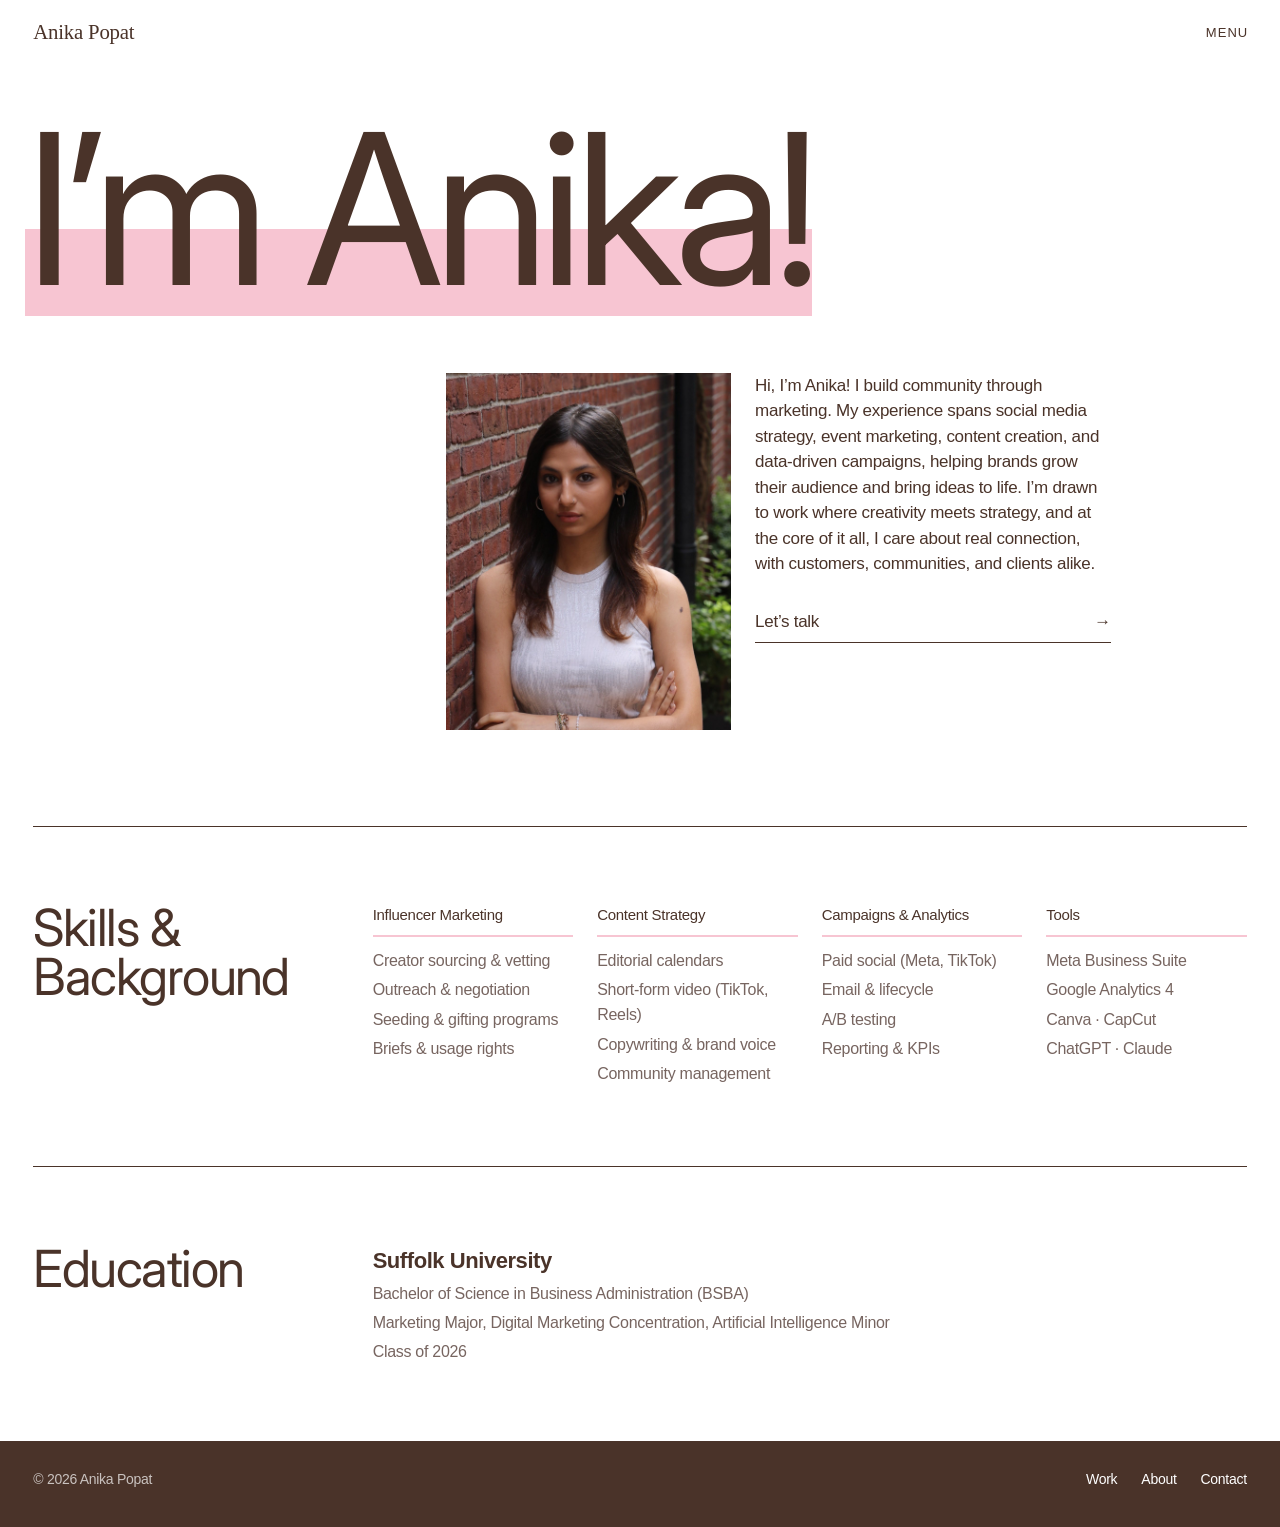
==== commit 7460ed30: "Add portrait photo to About page, shown in color Co-Authored-By: Claude Opus 5.5 <noreply@anthropic." ====
--- a/about.html
+++ b/about.html
@@ -49,15 +49,8 @@
       <h1 class="hero__name hero__name--solo"><em class="hl">I’m Anika!</em></h1>
 
       <div class="about-body">
-        <!--
-          PHOTO: save your portrait as assets/anika-portrait.jpg (portrait crop, ~1200×1500)
-          then replace the placeholder <span> below with:
-            <img src="assets/anika-portrait.jpg" alt="Portrait of Anika Popat" width="1200" height="1500">
-          It's shown in black & white via CSS; delete the `filter` line in
-          .portrait img (css/styles.css) if you'd rather keep it in color.
-        -->
-        <figure class="portrait" data-placeholder="your photo">
-          <span class="portrait__ph">Portrait photo, 4:5</span>
+        <figure class="portrait">
+          <img src="assets/anika-portrait.jpg" alt="Portrait of Anika Popat" width="1200" height="1500">
         </figure>
 
         <div class="bio">
--- a/css/styles.css
+++ b/css/styles.css
@@ -803,7 +803,7 @@
   background: #cfcfca;
   overflow: hidden;
 }
-.portrait img { width: 100%; height: 100%; object-fit: cover; filter: grayscale(1); }
+.portrait img { width: 100%; height: 100%; object-fit: cover; }
 .portrait__ph {
   position: absolute;
   inset: 0;
